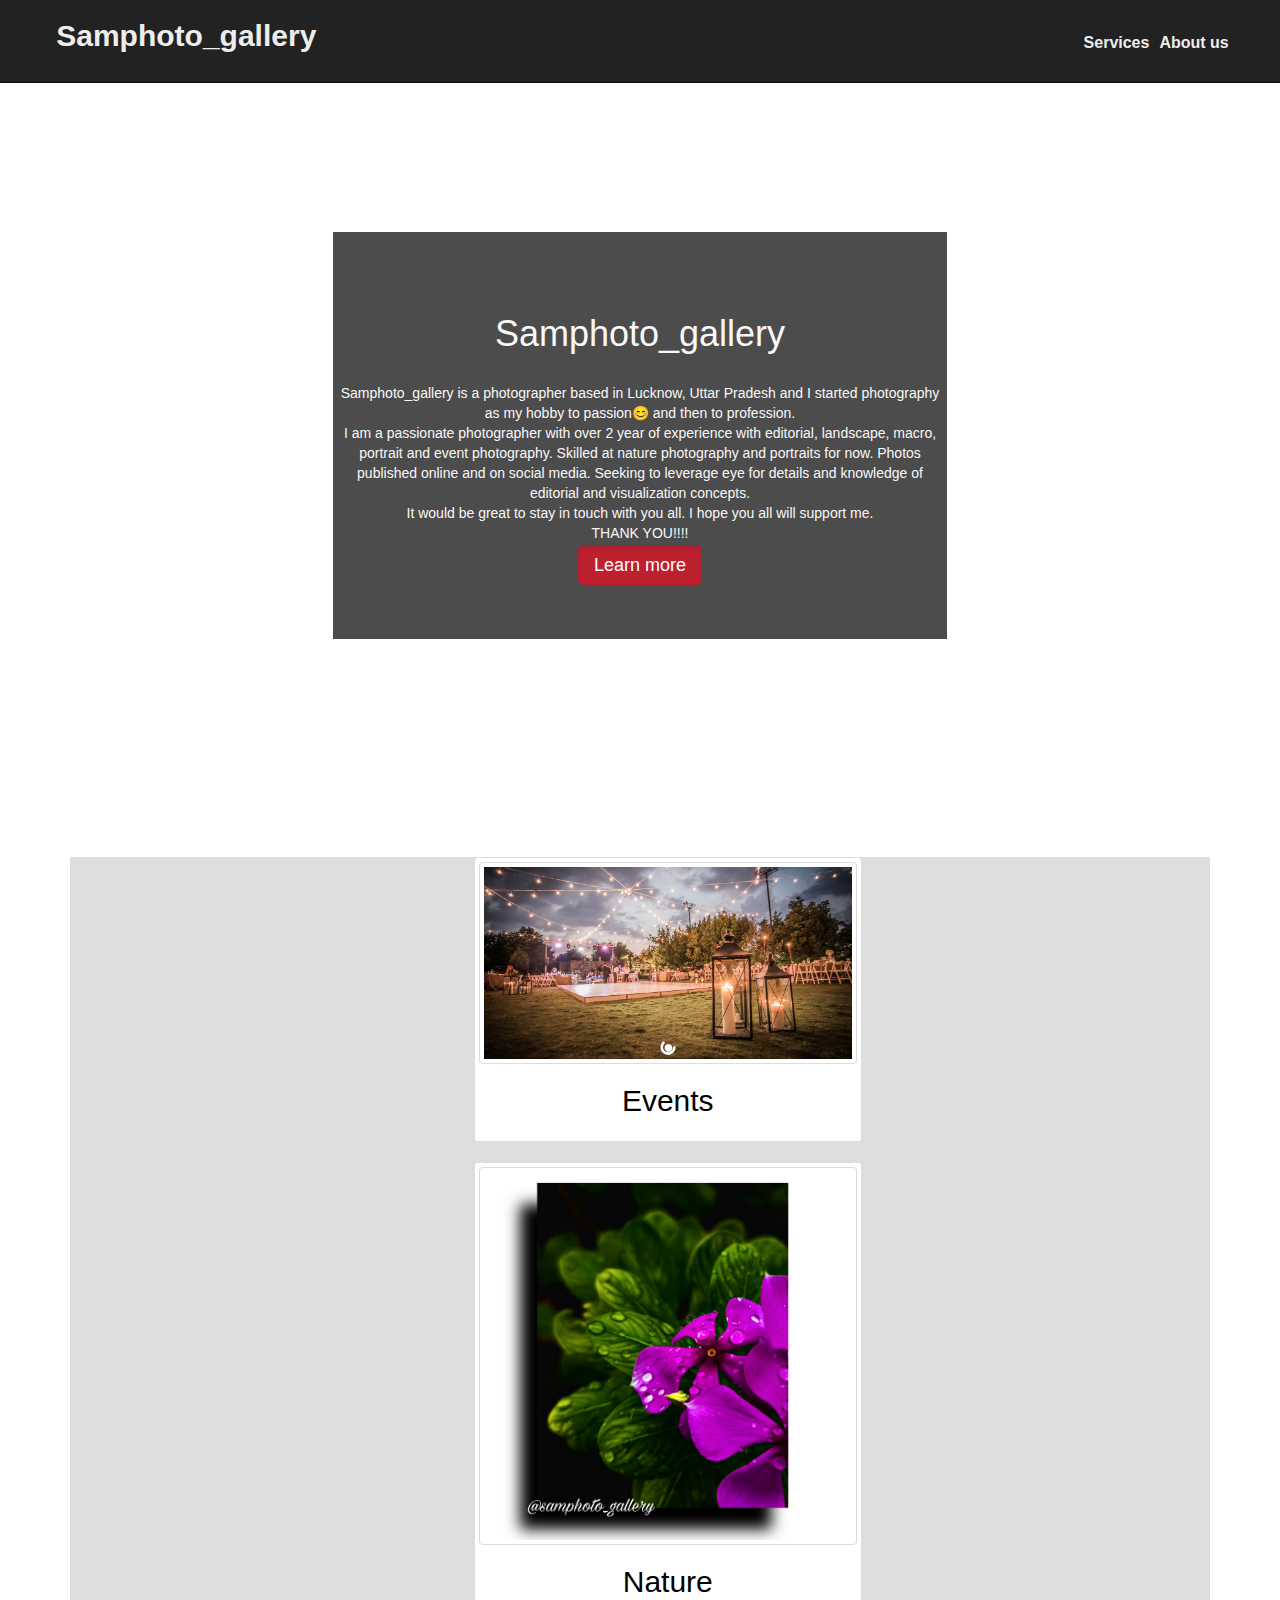
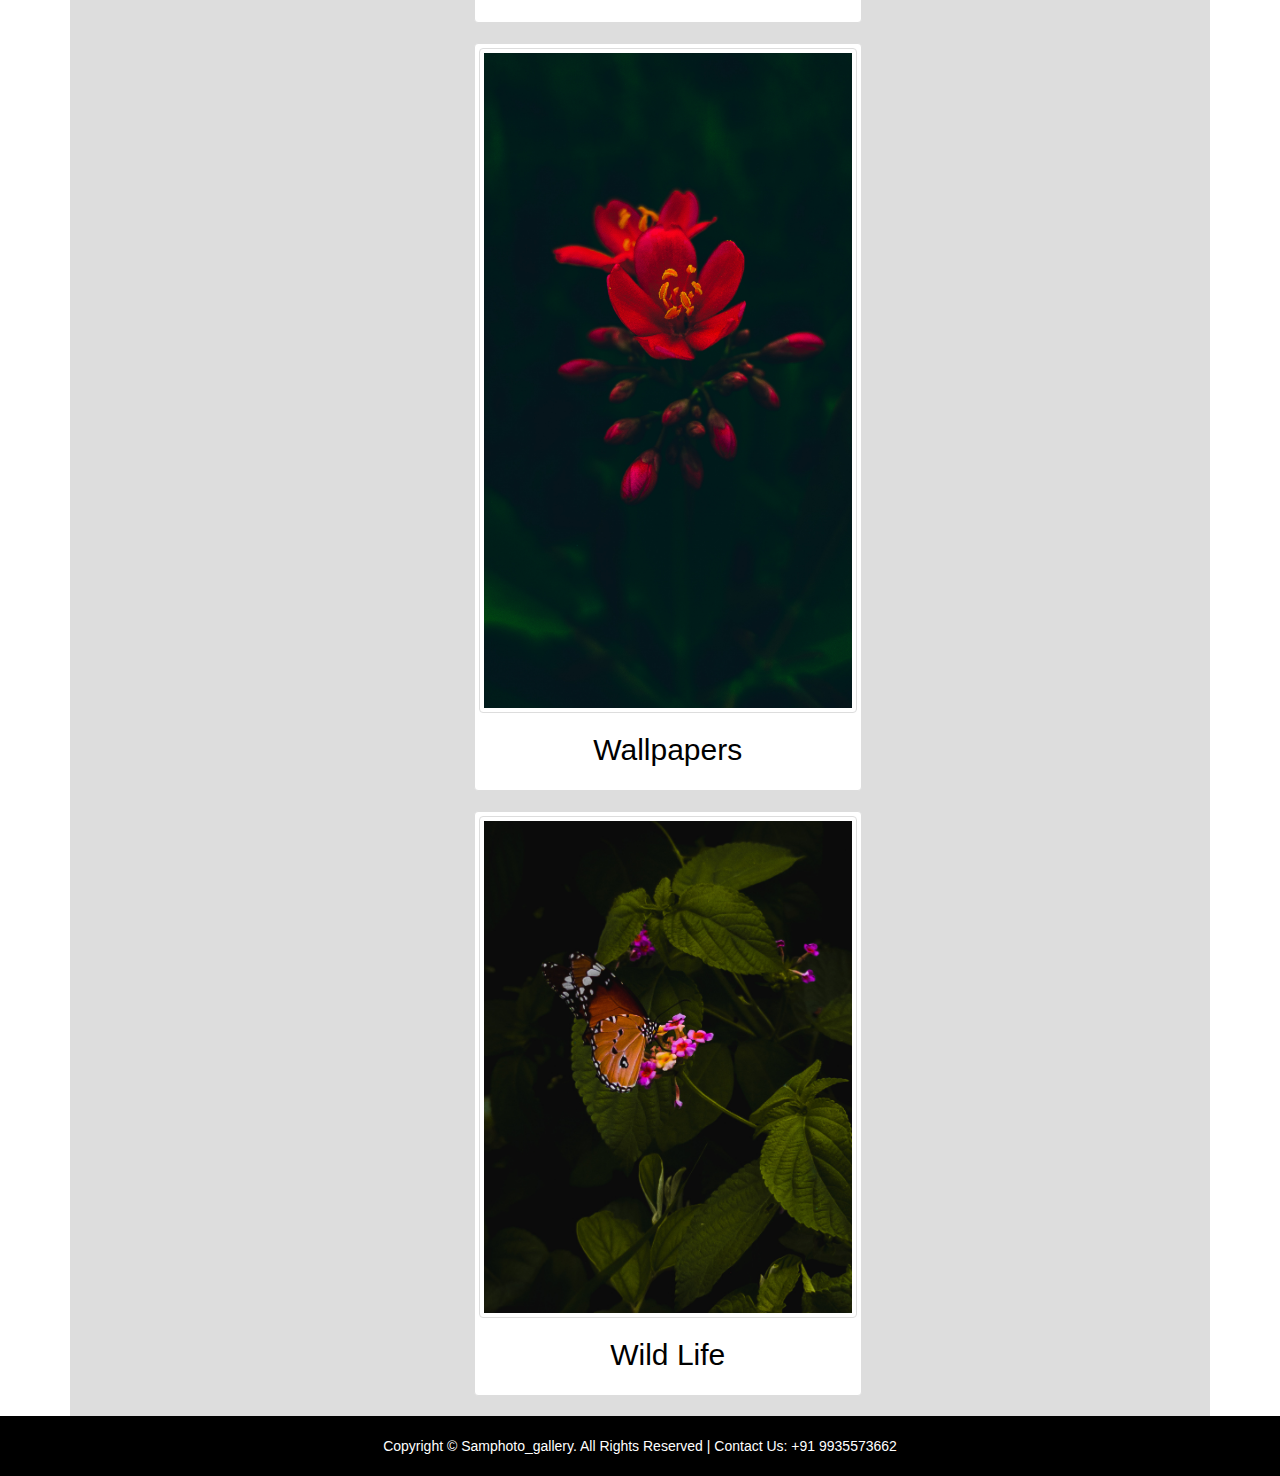
==== index.html @ 5486c269 "Add files via upload" ====
<!DOCTYPE html>
<html lang="en">

<head>
    <meta charset="UTF-8">
    <meta http-equiv="X-UA-Compatible" content="IE=edge">
    <meta name="viewport" content="width=device-width, initial-scale=1.0">
    <meta name="Description" content="Enter your description here" />
    <meta name="keywords" content="photography, nature images, photogallery, wallpaper">
    <link rel="stylesheet" href="https://cdnjs.cloudflare.com/ajax/libs/twitter-bootstrap/4.6.0/css/bootstrap.min.css">
    <link rel="stylesheet" href="https://maxcdn.bootstrapcdn.com/bootstrap/3.4.0/css/bootstrap.min.css">
    <script src="https://ajax.googleapis.com/ajax/libs/jquery/3.5.1/jquery.min.js"></script>
    <script src="https://maxcdn.bootstrapcdn.com/bootstrap/3.4.0/js/bootstrap.min.js"></script>
    <link rel="stylesheet" href="https://cdnjs.cloudflare.com/ajax/libs/font-awesome/5.15.4/css/all.min.css">
    <script src="https://ajax.googleapis.com/ajax/libs/jquery/3.5.1/jquery.min.js"></script>
    <script src="https://maxcdn.bootstrapcdn.com/bootstrap/3.4.0/js/bootstrap.min.js"></script>
    <link rel="stylesheet" href="index.css">
    <title>samphoto_gallery</title>
</head>

<body>
    <div class="header">
        <div class="navbar navbar-inverse navbar-fixed-top container-fluid">
            <div class="inner-header">
                <div class="logo">
                    <a href="index.html">Samphoto_gallery</a>
                </div>
                <span class="navbar-toggler-icon">

                </span>
                <div class="collapse navbar-collapse">
                    <div class="header-link">
                        <a href="contact.html">
                            About us
                        </a>
                    </div>
                    <div class="header-link">
                        <a href="services.html">
                            Services
                        </a>
                    </div>
                </div>
            </div>
        </div>
    </div>
    </div>

    <div class="content">
        <div class="banner-image">
            <div class="inner-banner-image">
                <div class="banner-content">
                    <h1>Samphoto_gallery</h1>
                    <br>
                    <p>Samphoto_gallery is a photographer based in Lucknow, Uttar Pradesh and I started photography as
                        my hobby to passion😊 and then to profession.
                        <br>
                        I am a passionate photographer with over 2 year of experience with editorial, landscape, macro,
                        portrait and event photography. Skilled at nature photography and portraits for now. Photos
                        published online and on social media. Seeking to leverage eye for details and knowledge of
                        editorial and visualization concepts.
                        <br>
                        It would be great to stay in touch with you all. I hope you all will support me.
                        <br>
                        THANK YOU!!!!
                    </p>
                    <a href="products.html" class="button btn-danger btn-lg active">Learn more</a>
                </div>
            </div>
        </div>
    </div>

    <div class="container bgcolor">
        <div class="items">
            <a href="events.html">
                <img src="/Images/Event-photography-Wedding-venue-01.jpg" alt="" class="thumbnail">
                <div class="caption">
                    <h2>Events </h2>
                    <p></p>
                </div>
            </a>
        </div>
        <div class="items">
            <a href="nature.html">
                <img src="/Images/PicsArt_07-10-05.37.01.jpg" alt="" class="thumbnail">
                <div class="caption">
                    <h2>Nature</h2>
                    <p></p>
                </div>
            </a>
        </div>
        <div class="items">
            <a href="wallpaper.html">
                <img src="/Images/1630321871138 (1).jpg" alt="" class="thumbnail">
                <div class="caption">
                    <h2>Wallpapers</h2>
                    <p></p>
                </div>
            </a>
        </div>
        <div class="items">
            <a href="wildlife.html">
                <img src="/Images/1624241726848.jpg" alt="" class="thumbnail">
                <div class="caption">
                    <h2>Wild Life</h2>
                    <p></p>
                </div>
            </a>
        </div>
    </div>

    <footer>
        <div class="container">
            <p>
                <center>
                    Copyright © Samphoto_gallery. All Rights Reserved | Contact Us: +91 9935573662
                </center>
            </p>
        </div>
    </footer>
</body>

</html>
---- index.css ----
body
{ 
    width: 100%;
    height: 100%;
    margin: 0; } 
a
{ 
    text-decoration: none;
    background-color: transparent;
    color:#ededed;
}
a:hover
{
    text-decoration:none;
    color:#ededed;
}
.header
{
    background-color:rgb(0, 0, 0);
    color:#fff;
    border-color: #080808;
    min-height: 2px; 
    border: 1px solid transparent;
}
.inner-header
{
    width:95%;
    margin:auto;
    height: 10%;
}
.logo
{
    float: left;
    height: 20px;
    padding: 10px; 
    font-size: 30px;
    font-weight: bold;
}
.header-link
{
    float: right;
    height: 50px;
    padding: 5px;
    font-size:16px; 
    font-weight: bold ;
}
.content
{
    min-height: 400px;
    min-width: 500px;
    align-content: center;
}
.banner-image
{
    padding-bottom: 50px;
    margin-bottom: 45px; 
    text-align: center;
    color: #f8f8f8;
    background: url("https://source.unsplash.com/random") no-repeat center center; 
    background-size: cover;
}
.inner-banner-image
{
    padding-top: 18%;
    width:80%; 
    margin:auto;
}
.banner-content
{
    position: relative;
    padding-top: 6%;
    padding-bottom: 6%;
    overflow:hidden; 
    margin-bottom: 12%; 
    background-color: rgba(0, 0, 0, 0.7);
    max-width: 880px;
    margin-left: 20%;
    margin-right: 20%;
}
.button
{
    color: #fff;
    background-color: #c9302c;
    border-color: #ac2925; 
    box-shadow: inset 0 3px 5px rgba(0, 0, 0, .125); 
    padding:10px 16px;
    font-size: 18px; 
    border-radius: 6px;
}
.container
{
    width:100%;
    margin:auto;
    overflow:hidden;
    align-items: center;
}
.items
{
    width: 35%;
    display: block;
    padding: 4px;
    margin-bottom: 20px;
    line-height: 1.42857143;
    background-color: #fff;
    border: 1px solid #ddd;
    border-radius: 4px;
    float:left;
    margin-left:35%;
}
.thumbnail
{
    display: block;
    max-width: 100%;
    height: auto;
}
.caption
{
    color:#000;
    padding:0px 10px 10px;
    font-weight: bold;
    text-align: center;
}
footer
{
    padding: 10px 0;
    background-color: #101010;
    color:#9d9d9d;
    bottom: 0;
    width: 100%;
    background-color: #000;
    color:#fff;
    font-size:14px;
}
.panel-heading
{
    background-color:rgb(44, 127, 221);
    color:#fff;
    border: 1px solid transparent;
    border-color: rgb(36, 114, 230);
    border-radius: 5px;
}
#panel-footer
{
    padding: 10px 0;
    background-color: rgb(208, 211, 214);
    border-radius: 5px;
    color: #000;
}
.bgcolor
{
    background-color: #ddd;
}
.flo-icon-header-mobile__menu-trigger i
{
    font-size: .8125rem;
}
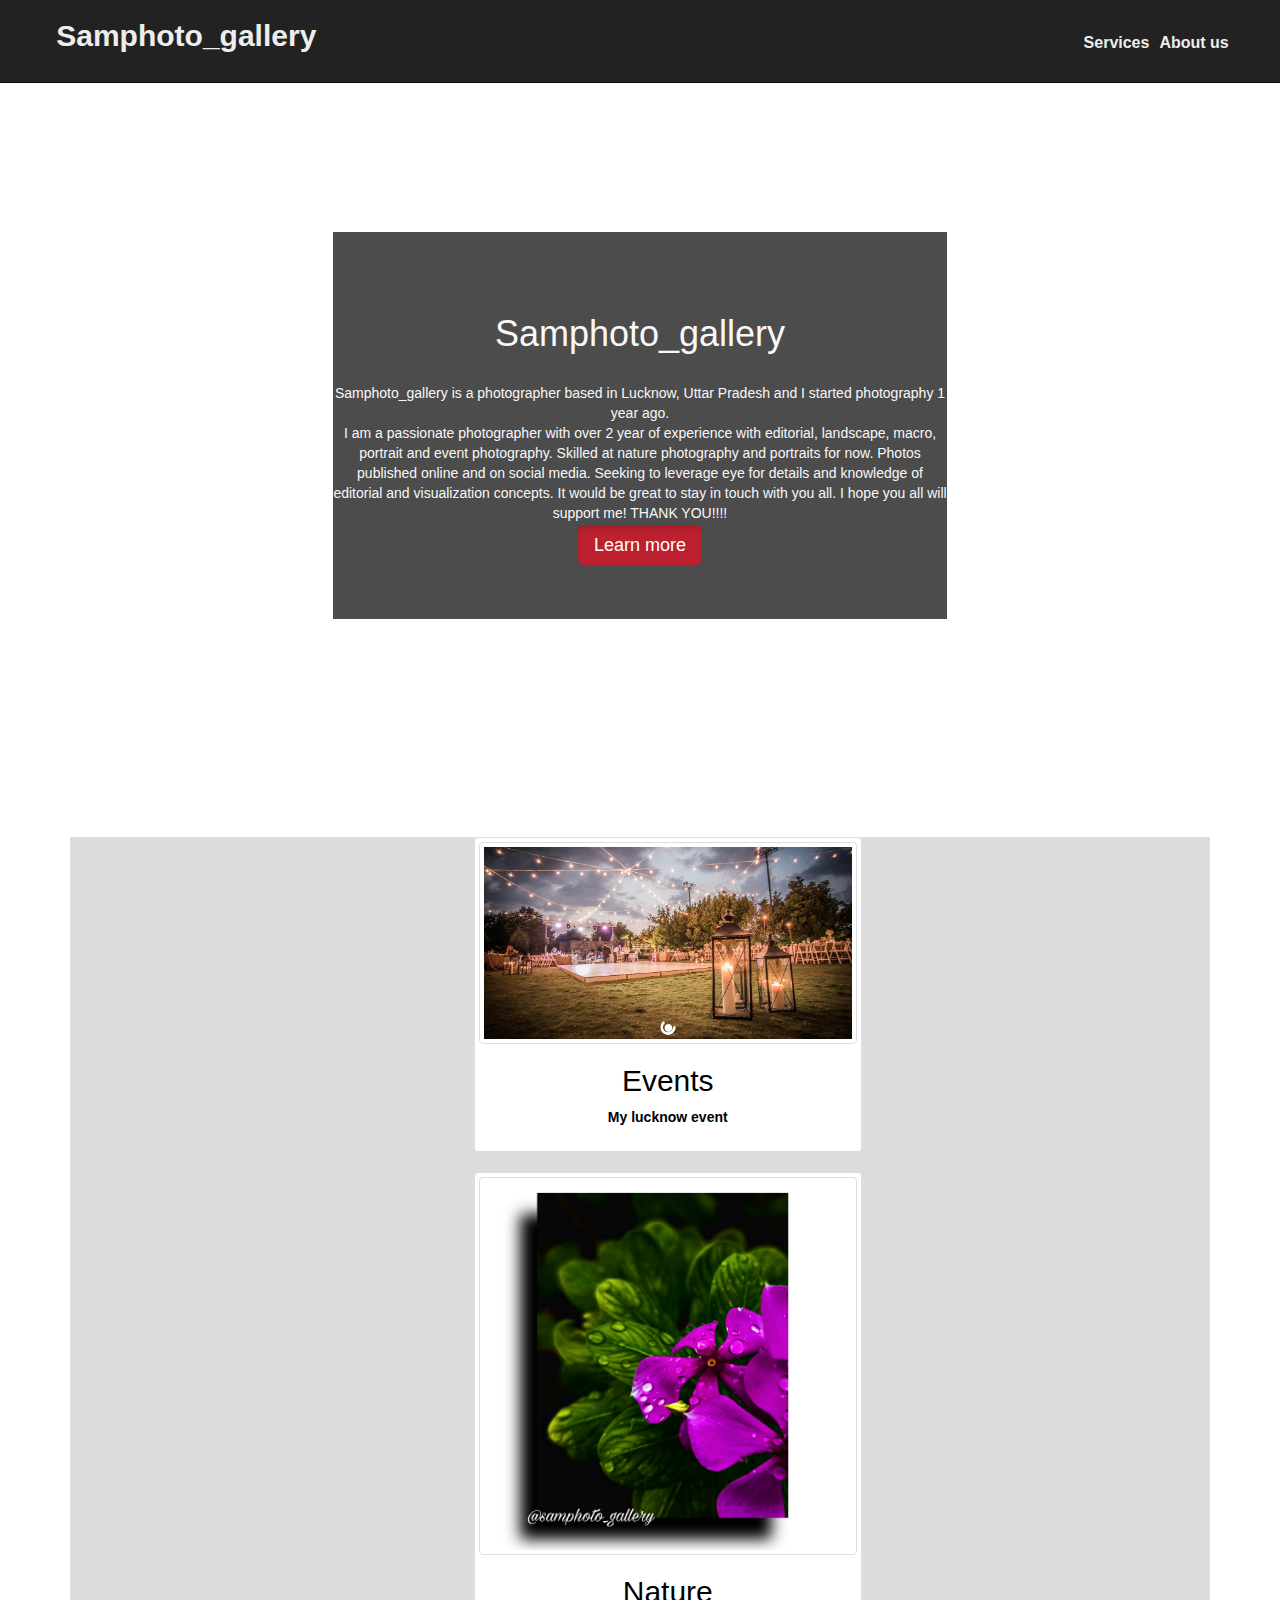
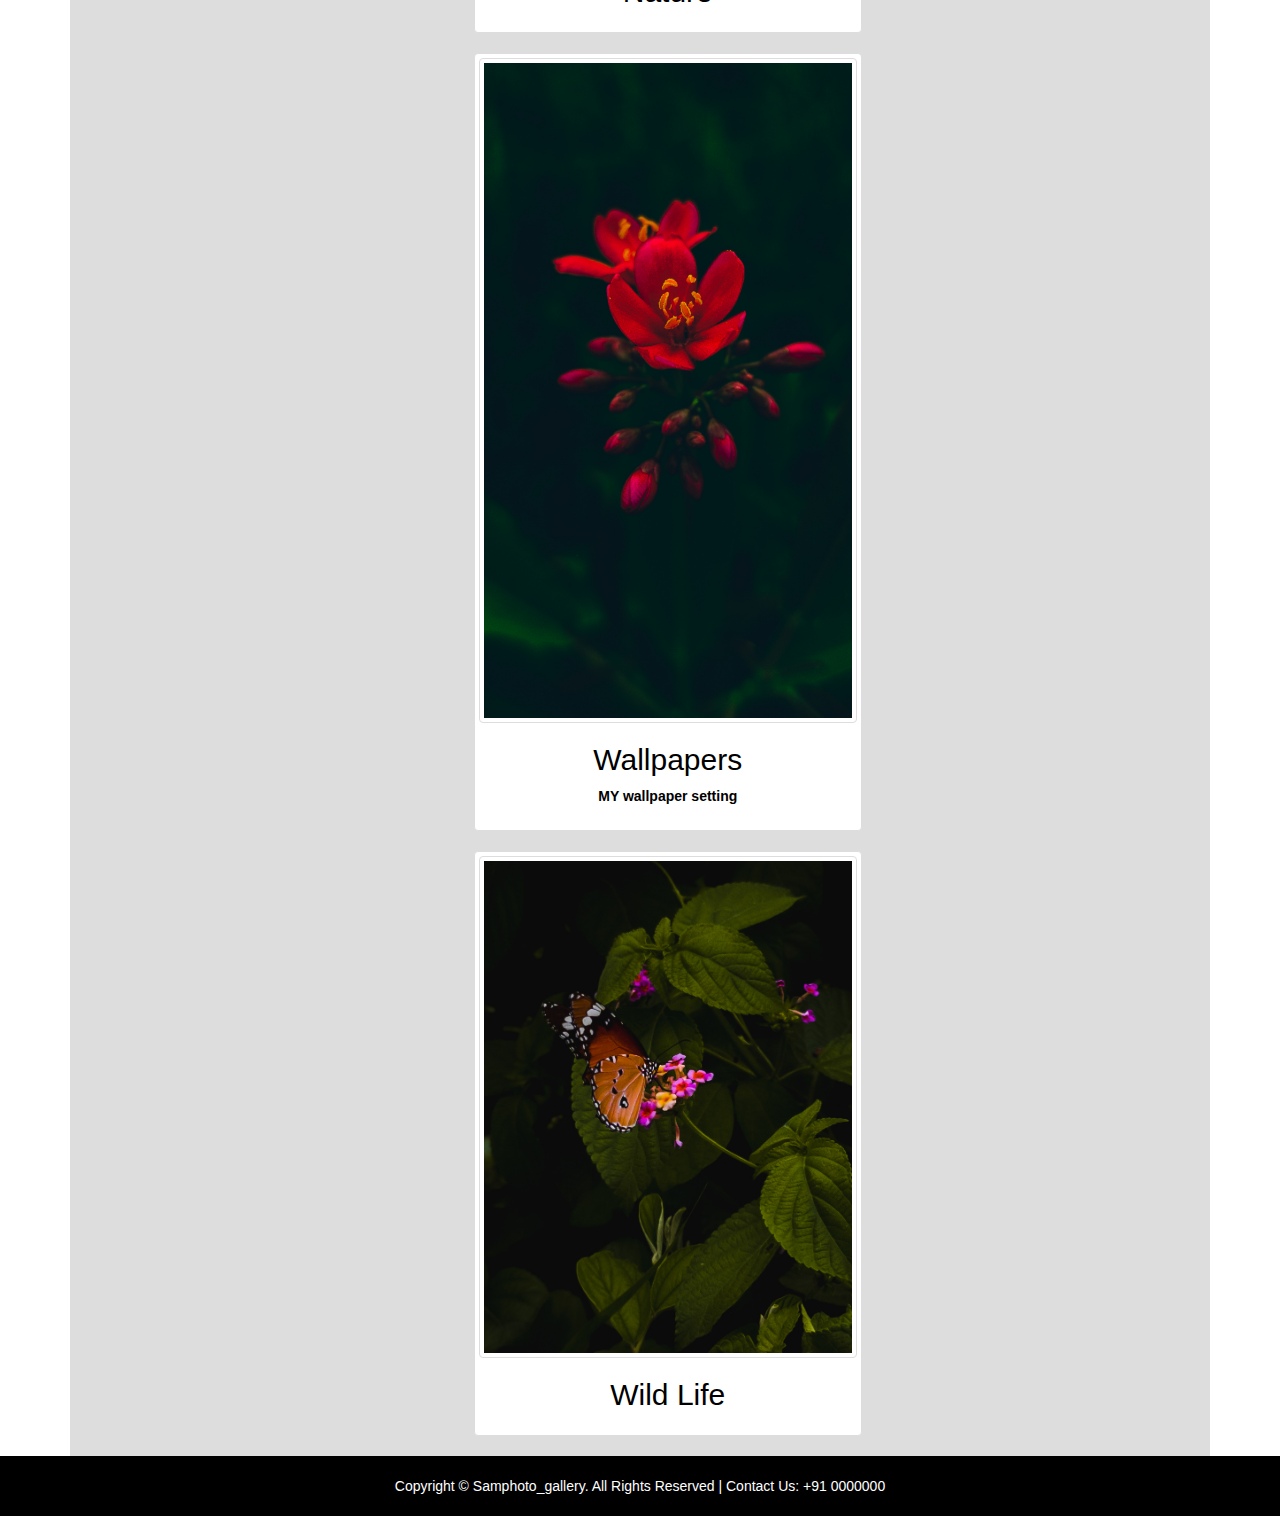
==== commit 3a6479a3: "Update index.html" ====
--- a/index.html
+++ b/index.html
@@ -51,16 +51,13 @@
                 <div class="banner-content">
                     <h1>Samphoto_gallery</h1>
                     <br>
-                    <p>Samphoto_gallery is a photographer based in Lucknow, Uttar Pradesh and I started photography as
-                        my hobby to passion😊 and then to profession.
+                    <p>Samphoto_gallery is a photographer based in Lucknow, Uttar Pradesh and I started photography 1 year ago.
                         <br>
                         I am a passionate photographer with over 2 year of experience with editorial, landscape, macro,
                         portrait and event photography. Skilled at nature photography and portraits for now. Photos
                         published online and on social media. Seeking to leverage eye for details and knowledge of
                         editorial and visualization concepts.
-                        <br>
-                        It would be great to stay in touch with you all. I hope you all will support me.
-                        <br>
+                        It would be great to stay in touch with you all. I hope you all will support me!
                         THANK YOU!!!!
                     </p>
                     <a href="products.html" class="button btn-danger btn-lg active">Learn more</a>
@@ -75,7 +72,7 @@
                 <img src="/Images/Event-photography-Wedding-venue-01.jpg" alt="" class="thumbnail">
                 <div class="caption">
                     <h2>Events </h2>
-                    <p></p>
+                    <p>My lucknow event</p>
                 </div>
             </a>
         </div>
@@ -93,7 +90,7 @@
                 <img src="/Images/1630321871138 (1).jpg" alt="" class="thumbnail">
                 <div class="caption">
                     <h2>Wallpapers</h2>
-                    <p></p>
+                    <p>MY wallpaper setting</p>
                 </div>
             </a>
         </div>
@@ -112,11 +109,12 @@
         <div class="container">
             <p>
                 <center>
-                    Copyright © Samphoto_gallery. All Rights Reserved | Contact Us: +91 9935573662
+                    Copyright © Samphoto_gallery. All Rights Reserved | Contact Us: +91 0000000
+                    <br>
                 </center>
             </p>
         </div>
     </footer>
 </body>
 
-</html>+</html>
